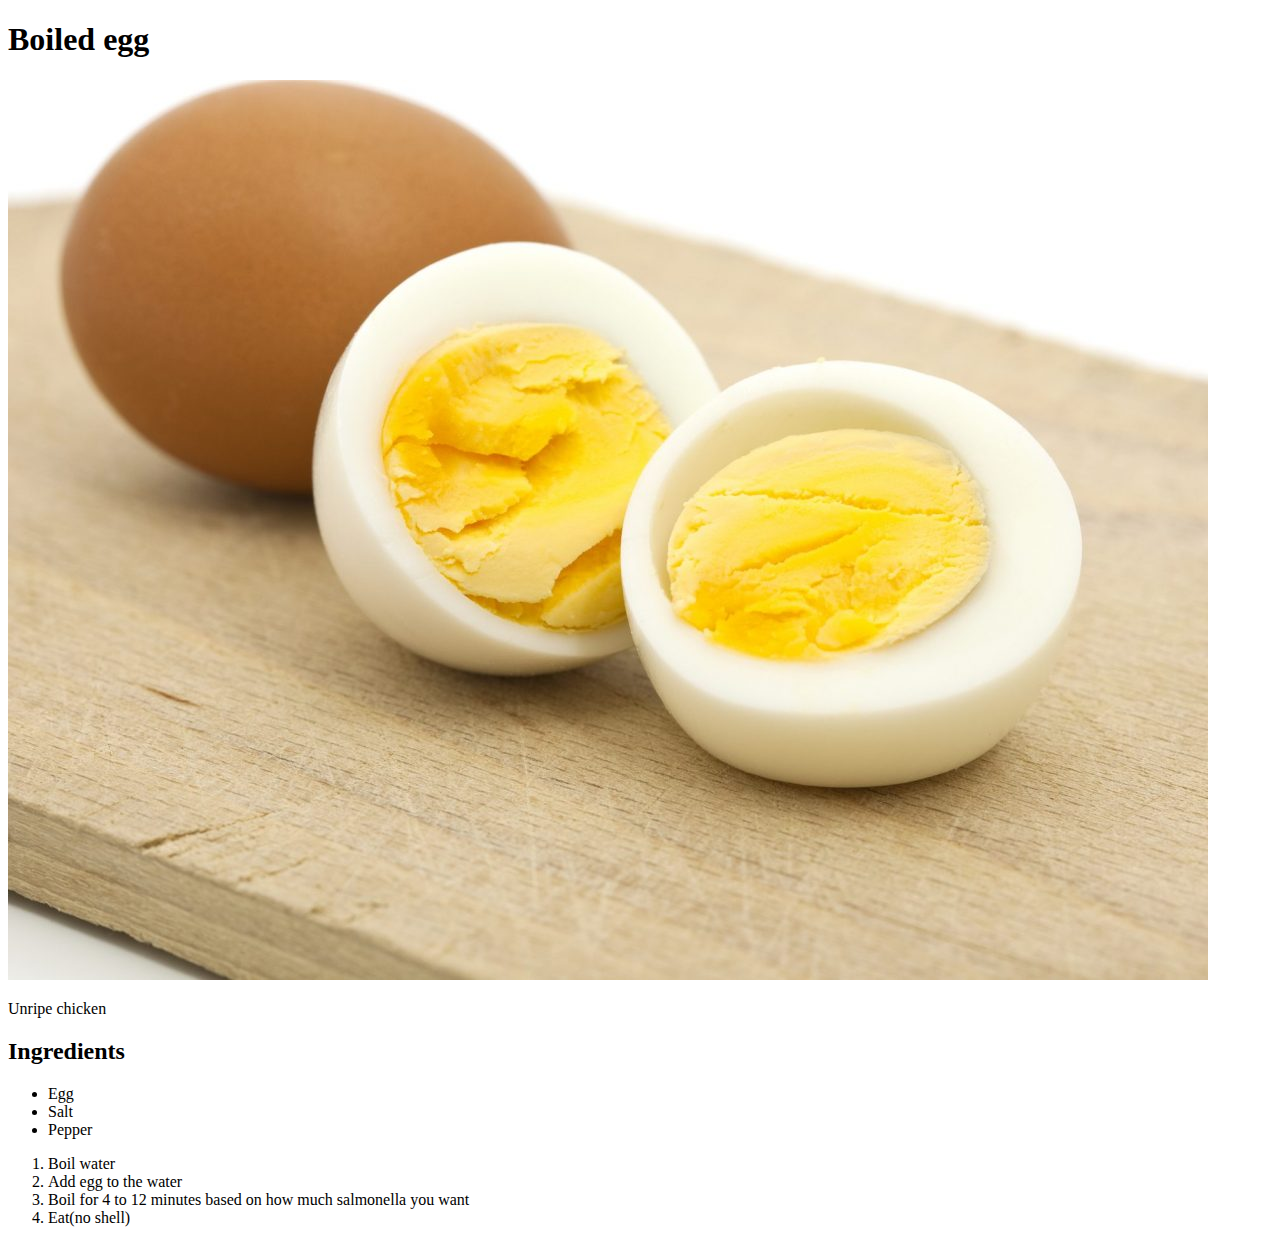
==== recipes/boiled-egg.html @ 51d0e3e2 "added 2 more recepies" ====
<!DOCTYPE html>
<html lang="en">
<head>
    <meta charset="UTF-8">
    <meta http-equiv="X-UA-Compatible" content="IE=edge">
    <meta name="viewport" content="width=device-width, initial-scale=1.0">
    <title>Boiled Egg</title>
</head>
<body>
    <h1>Boiled egg</h1>
    <img src="../images/boiled-egg-1200x900.jpg">
    <p>Unripe chicken</p>
    <h2>Ingredients</h2>
    <ul>
        <li>Egg</li>
        <li>Salt</li>
        <li>Pepper</li>
    </ul>
    <ol>
        <li>Boil water</li>
        <li>Add egg to the water</li>
        <li>Boil for 4 to 12 minutes based on how much salmonella you want</li>
        <li>Eat(no shell)</li>
    </ol>
</body>
</html>
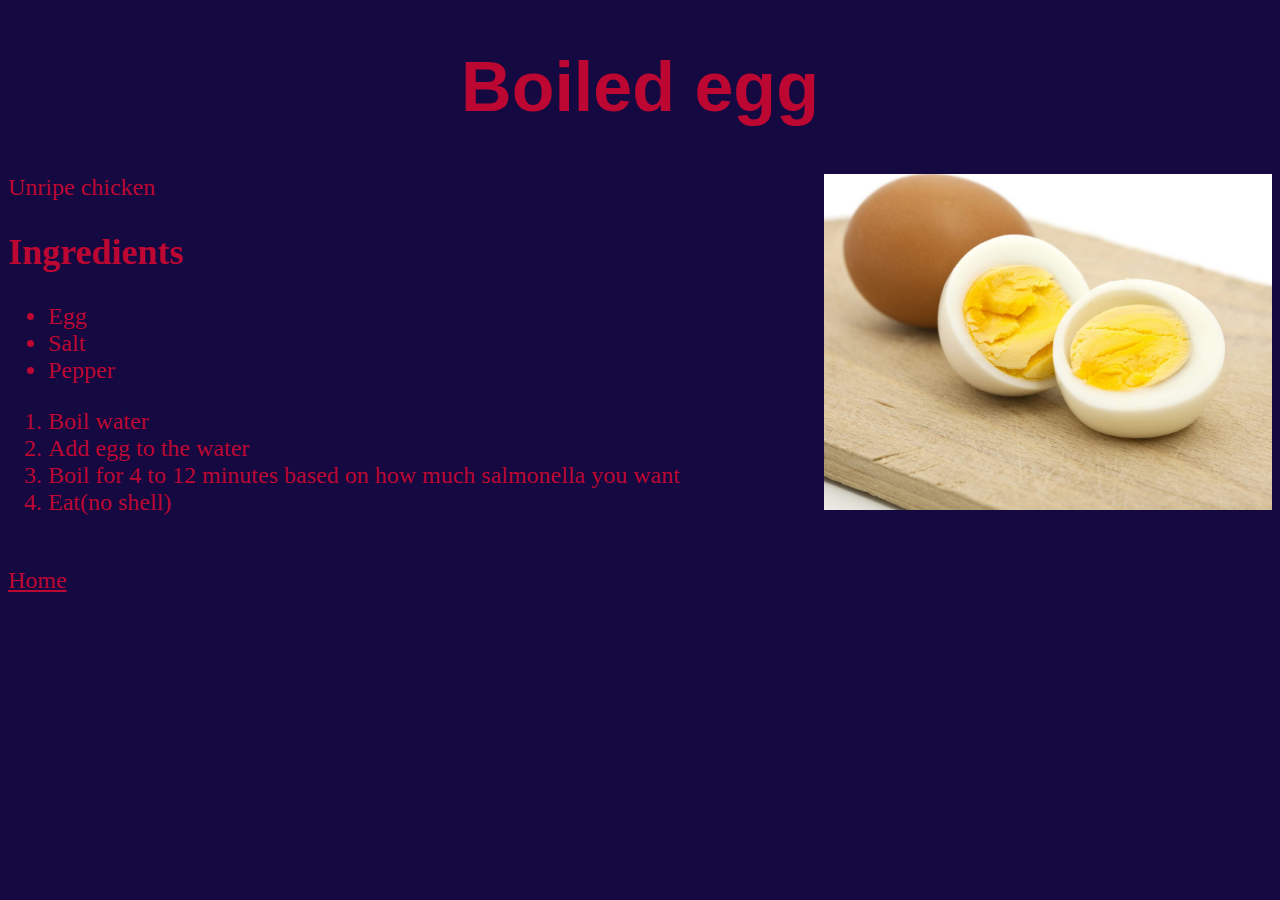
==== commit d1e0b824: "added css" ====
--- a/recipes/boiled-egg.html
+++ b/recipes/boiled-egg.html
@@ -5,6 +5,7 @@
     <meta http-equiv="X-UA-Compatible" content="IE=edge">
     <meta name="viewport" content="width=device-width, initial-scale=1.0">
     <title>Boiled Egg</title>
+    <link rel="stylesheet" href="../style.css">
 </head>
 <body>
     <h1>Boiled egg</h1>
@@ -22,5 +23,7 @@
         <li>Boil for 4 to 12 minutes based on how much salmonella you want</li>
         <li>Eat(no shell)</li>
     </ol>
+    <br style="margin-bottom: 70px;">
+    <a href="../index.html">Home</a>
 </body>
 </html>--- a/style.css
+++ b/style.css
@@ -0,0 +1,32 @@
+h1 {
+    font-size: 70px;
+    text-align: center;
+    font-family: Arial;
+}
+
+img {
+    float: right;
+    height: auto;
+    width: 35vw;
+}
+
+body {
+    font-size: 24px;
+    font-family: fantasy;
+    background-color: #140941;
+    color: #bc0732;
+}
+
+a,
+a:visited,
+a:hover,
+a:active {
+    line-height: 20px;
+    color: #bc0732;
+}
+
+.home {
+    font-size: 40px;
+    padding: 10vh;
+    text-align: center;
+}